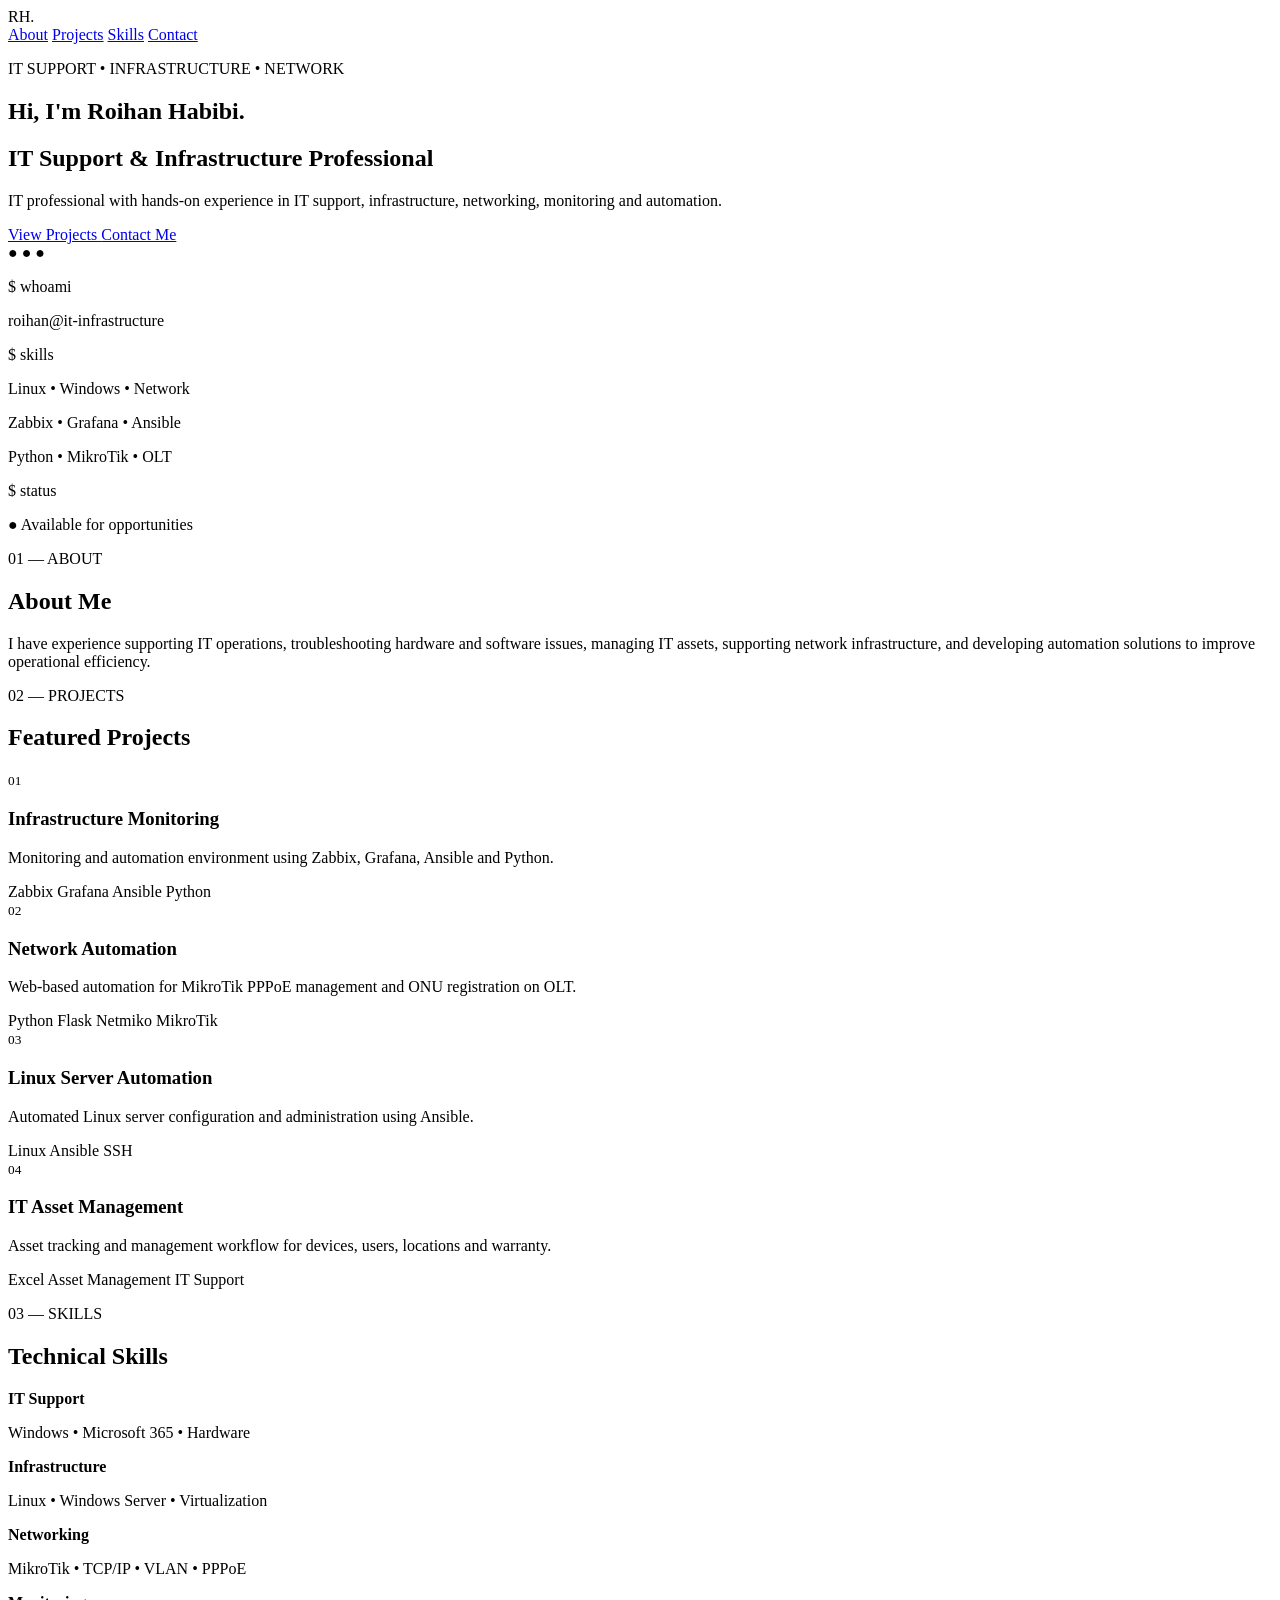
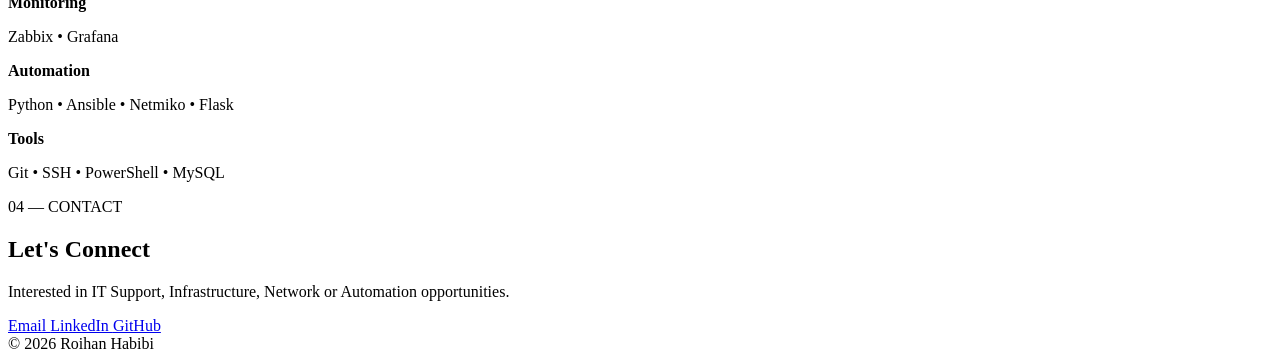
==== index.html @ a700986e "Create index.html" ====
<!DOCTYPE html>
<html lang="en">
<head>
    <meta charset="UTF-8">
    <meta name="viewport" content="width=device-width, initial-scale=1.0">
    <title>Roihan Habibi | IT Portfolio</title>

    <link rel="stylesheet" href="style.css">
</head>

<body>

    <nav>
        <div class="logo">RH<span>.</span></div>

        <div class="nav-links">
            <a href="#about">About</a>
            <a href="#projects">Projects</a>
            <a href="#skills">Skills</a>
            <a href="#contact">Contact</a>
        </div>
    </nav>

    <section class="hero">

        <div class="hero-text">

            <p class="tag">
                IT SUPPORT • INFRASTRUCTURE • NETWORK
            </p>

            <h1>
                Hi, I'm <span>Roihan Habibi.</span>
            </h1>

            <h2>
                IT Support & Infrastructure Professional
            </h2>

            <p>
                IT professional with hands-on experience in IT support,
                infrastructure, networking, monitoring and automation.
            </p>

            <div class="buttons">
                <a href="#projects" class="btn primary">
                    View Projects
                </a>

                <a href="#contact" class="btn secondary">
                    Contact Me
                </a>
            </div>

        </div>

        <div class="terminal">

            <div class="terminal-top">
                ● ● ●
            </div>

            <div class="terminal-body">

                <p><span>$</span> whoami</p>

                <p class="green">
                    roihan@it-infrastructure
                </p>

                <p><span>$</span> skills</p>

                <p>
                    Linux • Windows • Network
                </p>

                <p>
                    Zabbix • Grafana • Ansible
                </p>

                <p>
                    Python • MikroTik • OLT
                </p>

                <p><span>$</span> status</p>

                <p class="green">
                    ● Available for opportunities
                </p>

            </div>

        </div>

    </section>


    <section id="about">

        <p class="section-label">
            01 — ABOUT
        </p>

        <h2>About Me</h2>

        <p class="description">
            I have experience supporting IT operations, troubleshooting
            hardware and software issues, managing IT assets, supporting
            network infrastructure, and developing automation solutions
            to improve operational efficiency.
        </p>

    </section>


    <section id="projects">

        <p class="section-label">
            02 — PROJECTS
        </p>

        <h2>Featured Projects</h2>

        <div class="projects">

            <div class="project">

                <small>01</small>

                <h3>
                    Infrastructure Monitoring
                </h3>

                <p>
                    Monitoring and automation environment using
                    Zabbix, Grafana, Ansible and Python.
                </p>

                <div class="tags">
                    <span>Zabbix</span>
                    <span>Grafana</span>
                    <span>Ansible</span>
                    <span>Python</span>
                </div>

            </div>


            <div class="project">

                <small>02</small>

                <h3>
                    Network Automation
                </h3>

                <p>
                    Web-based automation for MikroTik PPPoE
                    management and ONU registration on OLT.
                </p>

                <div class="tags">
                    <span>Python</span>
                    <span>Flask</span>
                    <span>Netmiko</span>
                    <span>MikroTik</span>
                </div>

            </div>


            <div class="project">

                <small>03</small>

                <h3>
                    Linux Server Automation
                </h3>

                <p>
                    Automated Linux server configuration and
                    administration using Ansible.
                </p>

                <div class="tags">
                    <span>Linux</span>
                    <span>Ansible</span>
                    <span>SSH</span>
                </div>

            </div>


            <div class="project">

                <small>04</small>

                <h3>
                    IT Asset Management
                </h3>

                <p>
                    Asset tracking and management workflow for
                    devices, users, locations and warranty.
                </p>

                <div class="tags">
                    <span>Excel</span>
                    <span>Asset Management</span>
                    <span>IT Support</span>
                </div>

            </div>

        </div>

    </section>


    <section id="skills">

        <p class="section-label">
            03 — SKILLS
        </p>

        <h2>Technical Skills</h2>

        <div class="skills">

            <div>
                <strong>IT Support</strong>
                <p>Windows • Microsoft 365 • Hardware</p>
            </div>

            <div>
                <strong>Infrastructure</strong>
                <p>Linux • Windows Server • Virtualization</p>
            </div>

            <div>
                <strong>Networking</strong>
                <p>MikroTik • TCP/IP • VLAN • PPPoE</p>
            </div>

            <div>
                <strong>Monitoring</strong>
                <p>Zabbix • Grafana</p>
            </div>

            <div>
                <strong>Automation</strong>
                <p>Python • Ansible • Netmiko • Flask</p>
            </div>

            <div>
                <strong>Tools</strong>
                <p>Git • SSH • PowerShell • MySQL</p>
            </div>

        </div>

    </section>


    <section id="contact">

        <p class="section-label">
            04 — CONTACT
        </p>

        <h2>Let's Connect</h2>

        <p>
            Interested in IT Support, Infrastructure,
            Network or Automation opportunities.
        </p>

        <div class="contact">

            <a href="mailto:YOUR_EMAIL@gmail.com">
                Email
            </a>

            <a href="https://www.linkedin.com/">
                LinkedIn
            </a>

            <a href="https://github.com/RoihanHabibi">
                GitHub
            </a>

        </div>

    </section>


    <footer>
        © 2026 Roihan Habibi
    </footer>

</body>
</html>
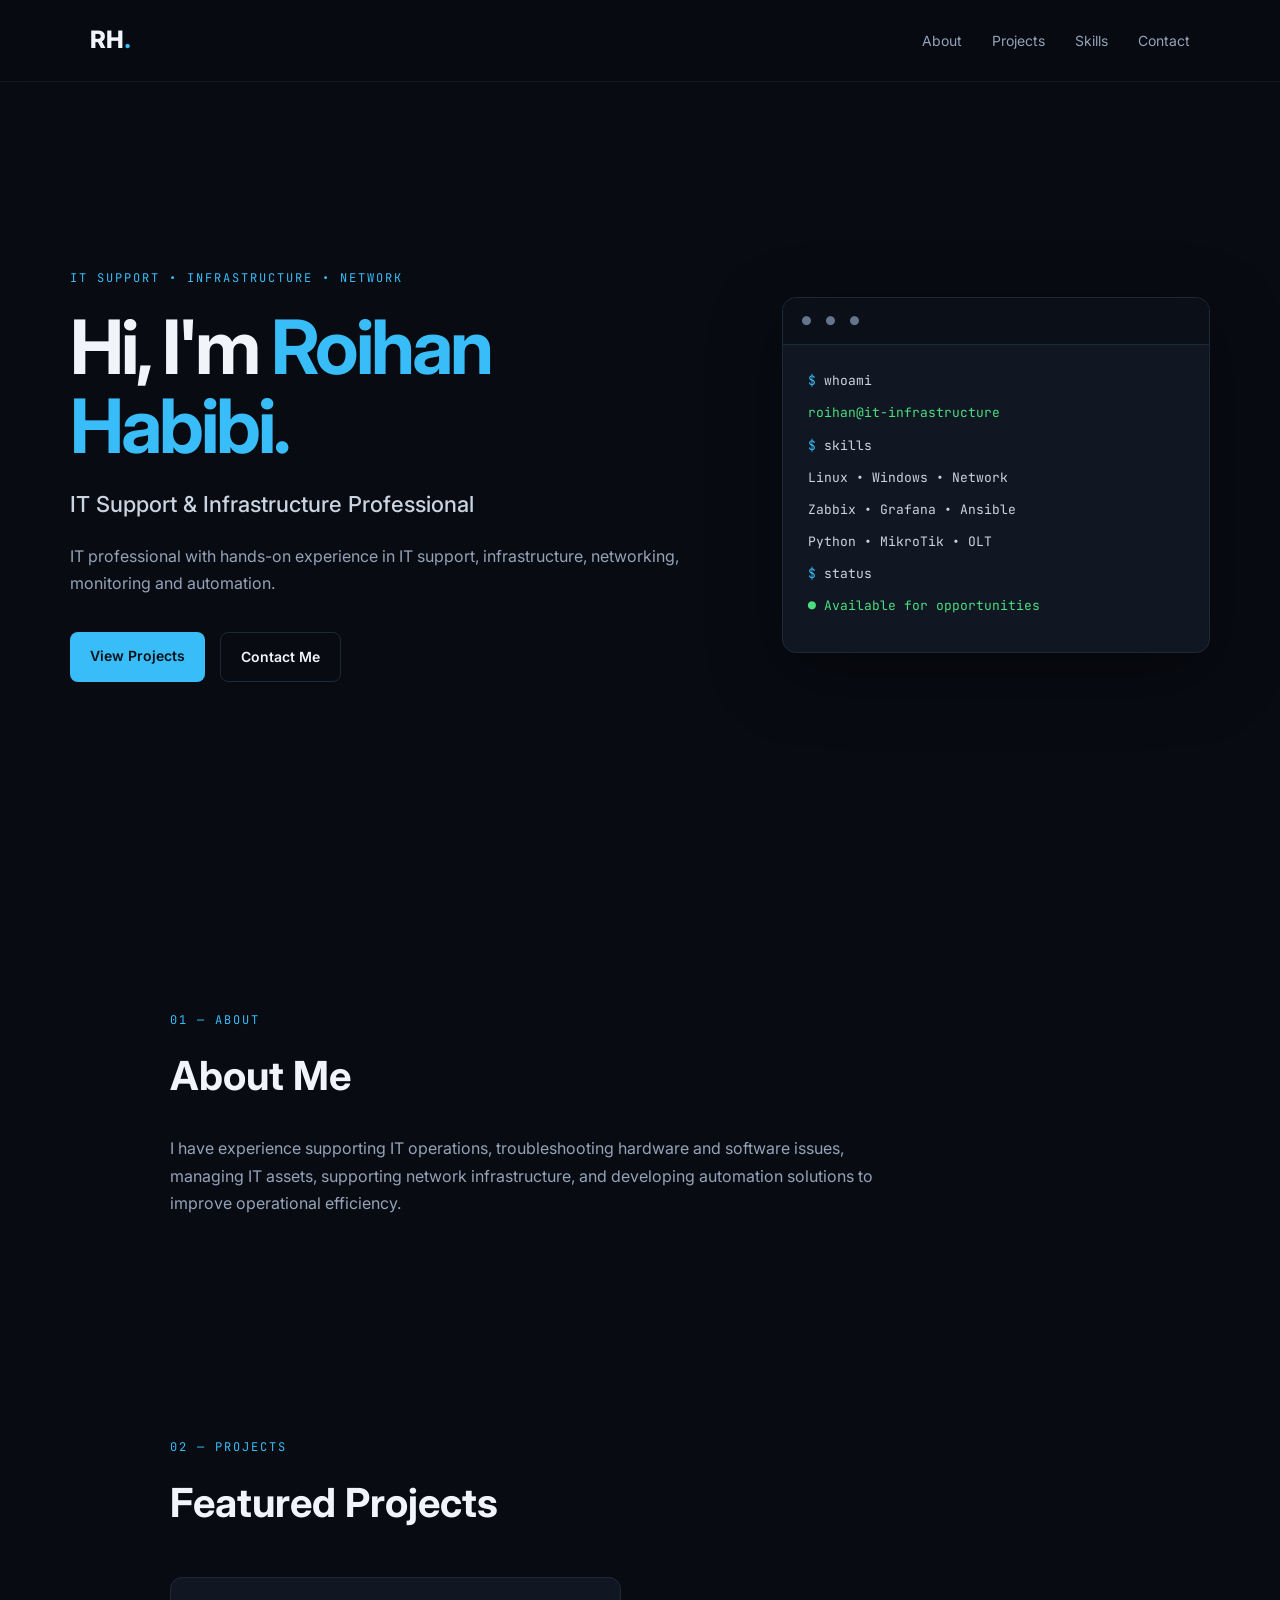
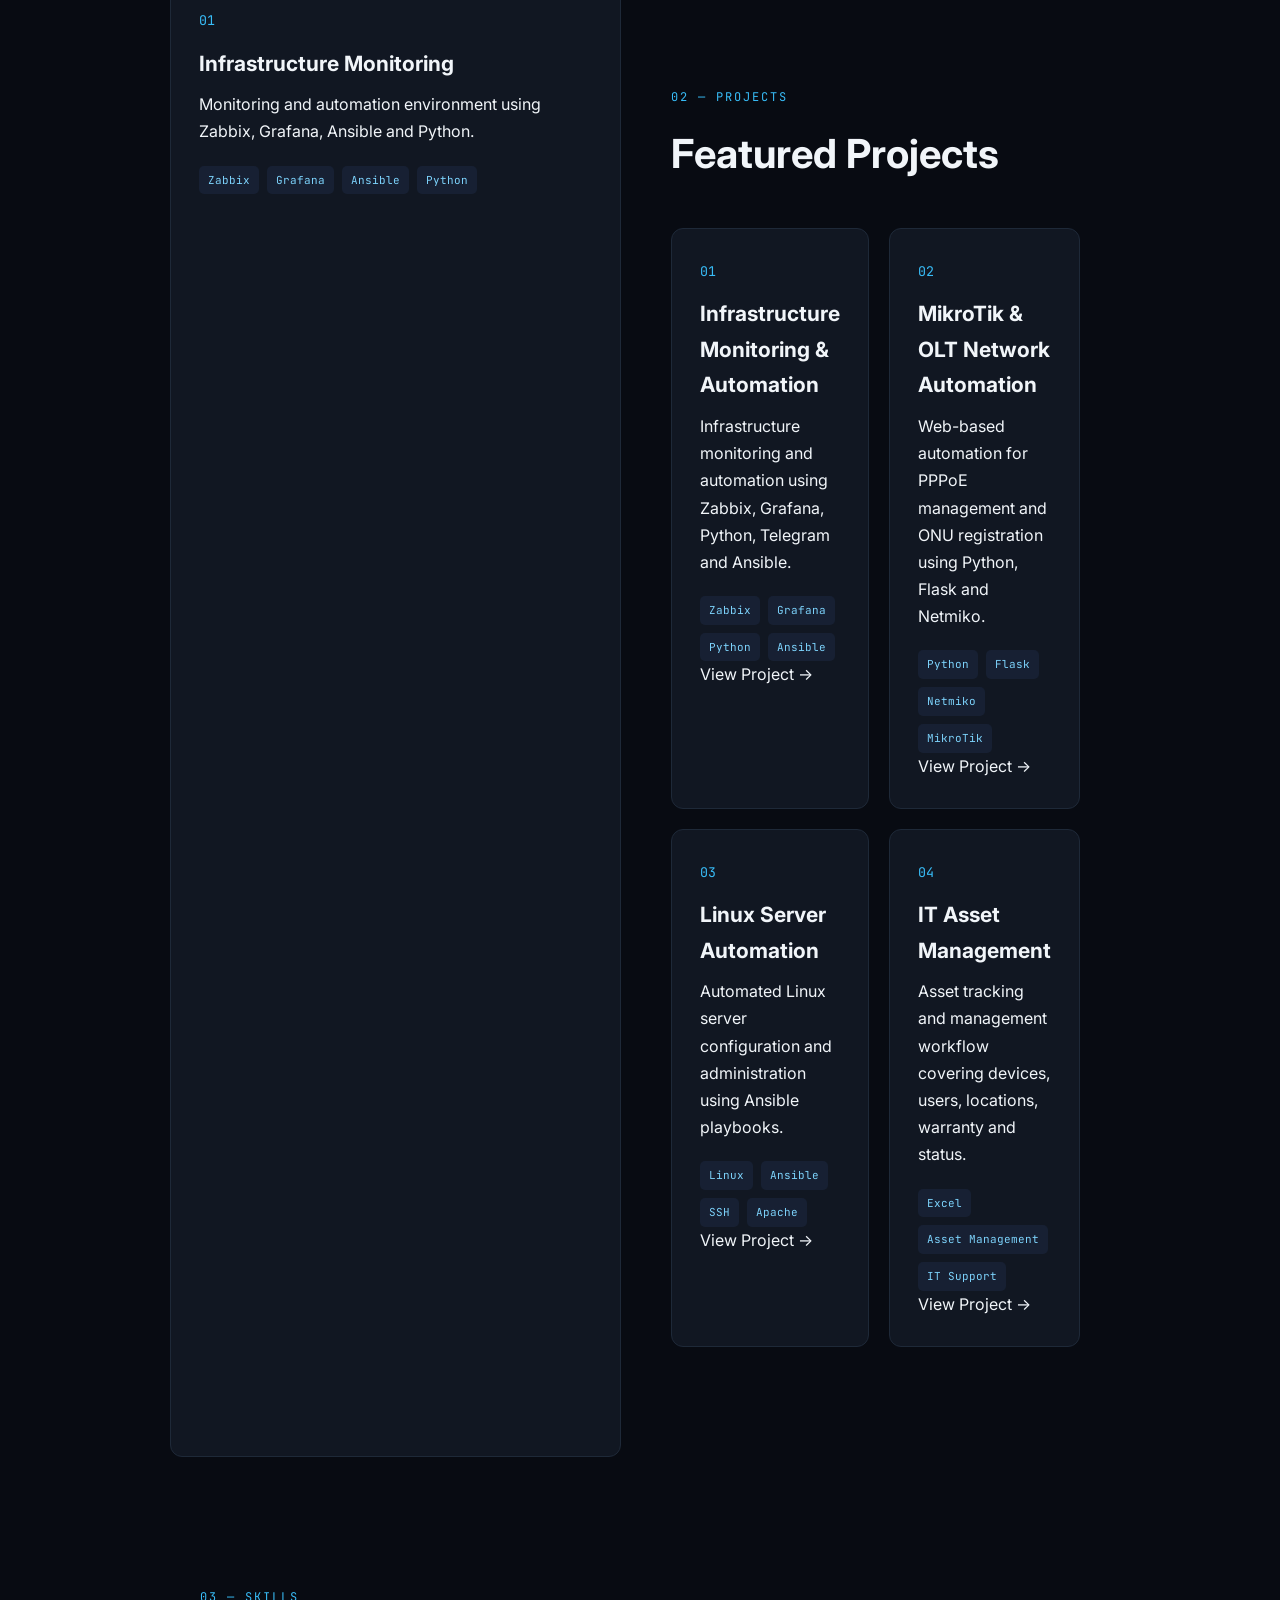
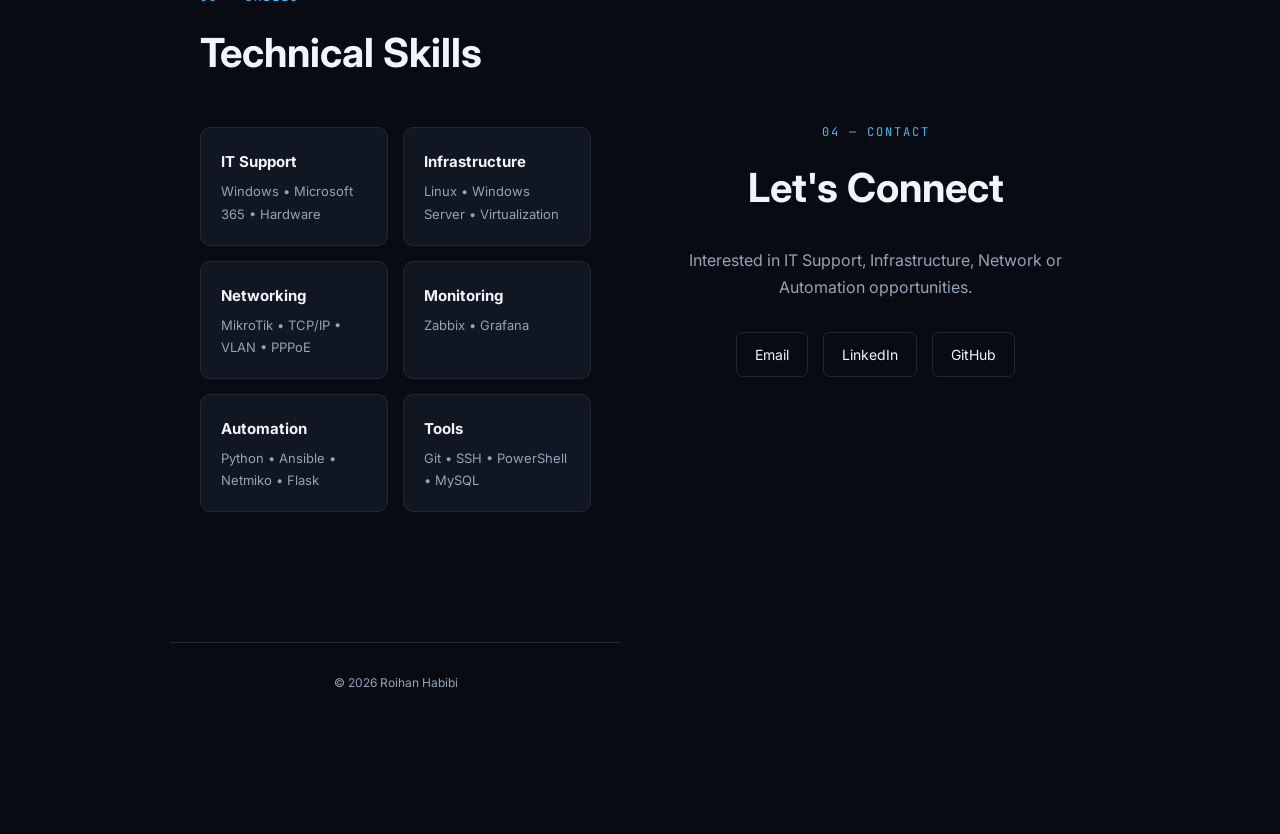
==== commit e2bb4105: "Add infrastructure monitoring project" ====
--- a/index.html
+++ b/index.html
@@ -146,75 +146,129 @@
             </div>
 
 
-            <div class="project">
-
-                <small>02</small>
-
-                <h3>
-                    Network Automation
-                </h3>
-
-                <p>
-                    Web-based automation for MikroTik PPPoE
-                    management and ONU registration on OLT.
-                </p>
-
-                <div class="tags">
-                    <span>Python</span>
-                    <span>Flask</span>
-                    <span>Netmiko</span>
-                    <span>MikroTik</span>
-                </div>
-
-            </div>
-
-
-            <div class="project">
-
-                <small>03</small>
-
-                <h3>
-                    Linux Server Automation
-                </h3>
-
-                <p>
-                    Automated Linux server configuration and
-                    administration using Ansible.
-                </p>
-
-                <div class="tags">
-                    <span>Linux</span>
-                    <span>Ansible</span>
-                    <span>SSH</span>
-                </div>
-
-            </div>
-
-
-            <div class="project">
-
-                <small>04</small>
-
-                <h3>
-                    IT Asset Management
-                </h3>
-
-                <p>
-                    Asset tracking and management workflow for
-                    devices, users, locations and warranty.
-                </p>
-
-                <div class="tags">
-                    <span>Excel</span>
-                    <span>Asset Management</span>
-                    <span>IT Support</span>
-                </div>
-
-            </div>
-
-        </div>
-
-    </section>
+<section id="projects">
+
+    <p class="section-label">
+        02 — PROJECTS
+    </p>
+
+    <h2>Featured Projects</h2>
+
+    <div class="projects">
+
+        <!-- PROJECT 01 -->
+        <a href="projects/infrastructure-monitoring.html" class="project">
+
+            <small>01</small>
+
+            <h3>
+                Infrastructure Monitoring & Automation
+            </h3>
+
+            <p>
+                Infrastructure monitoring and automation using
+                Zabbix, Grafana, Python, Telegram and Ansible.
+            </p>
+
+            <div class="tags">
+                <span>Zabbix</span>
+                <span>Grafana</span>
+                <span>Python</span>
+                <span>Ansible</span>
+            </div>
+
+            <div class="project-link">
+                View Project →
+            </div>
+
+        </a>
+
+
+        <!-- PROJECT 02 -->
+        <a href="projects/network-automation.html" class="project">
+
+            <small>02</small>
+
+            <h3>
+                MikroTik & OLT Network Automation
+            </h3>
+
+            <p>
+                Web-based automation for PPPoE management
+                and ONU registration using Python, Flask and Netmiko.
+            </p>
+
+            <div class="tags">
+                <span>Python</span>
+                <span>Flask</span>
+                <span>Netmiko</span>
+                <span>MikroTik</span>
+            </div>
+
+            <div class="project-link">
+                View Project →
+            </div>
+
+        </a>
+
+
+        <!-- PROJECT 03 -->
+        <a href="projects/linux-automation.html" class="project">
+
+            <small>03</small>
+
+            <h3>
+                Linux Server Automation
+            </h3>
+
+            <p>
+                Automated Linux server configuration and
+                administration using Ansible playbooks.
+            </p>
+
+            <div class="tags">
+                <span>Linux</span>
+                <span>Ansible</span>
+                <span>SSH</span>
+                <span>Apache</span>
+            </div>
+
+            <div class="project-link">
+                View Project →
+            </div>
+
+        </a>
+
+
+        <!-- PROJECT 04 -->
+        <a href="projects/it-asset-management.html" class="project">
+
+            <small>04</small>
+
+            <h3>
+                IT Asset Management
+            </h3>
+
+            <p>
+                Asset tracking and management workflow covering
+                devices, users, locations, warranty and status.
+            </p>
+
+            <div class="tags">
+                <span>Excel</span>
+                <span>Asset Management</span>
+                <span>IT Support</span>
+            </div>
+
+            <div class="project-link">
+                View Project →
+            </div>
+
+        </a>
+
+    </div>
+
+</section>
 
 
     <section id="skills">
--- a/style.css
+++ b/style.css
@@ -0,0 +1,520 @@
+@import url('https://fonts.googleapis.com/css2?family=Inter:wght@400;500;600;700;800&family=JetBrains+Mono:wght@400;500&display=swap');
+
+:root {
+    --bg: #080b12;
+    --bg-card: #111722;
+    --border: #1e2938;
+
+    --text: #f1f5f9;
+    --muted: #94a3b8;
+
+    --accent: #38bdf8;
+    --accent-hover: #7dd3fc;
+
+    --green: #4ade80;
+}
+
+
+/* =========================
+   RESET
+========================= */
+
+* {
+    margin: 0;
+    padding: 0;
+    box-sizing: border-box;
+    scroll-behavior: smooth;
+}
+
+body {
+    font-family: "Inter", sans-serif;
+    background: var(--bg);
+    color: var(--text);
+    line-height: 1.7;
+}
+
+a {
+    color: inherit;
+    text-decoration: none;
+}
+
+
+/* =========================
+   NAVBAR
+========================= */
+
+nav {
+    position: fixed;
+    top: 0;
+    left: 0;
+    width: 100%;
+
+    display: flex;
+    justify-content: space-between;
+    align-items: center;
+
+    padding: 20px 7%;
+
+    background: rgba(8, 11, 18, 0.8);
+    backdrop-filter: blur(15px);
+
+    border-bottom: 1px solid rgba(255,255,255,0.05);
+
+    z-index: 100;
+}
+
+.logo {
+    font-size: 24px;
+    font-weight: 800;
+}
+
+.logo span {
+    color: var(--accent);
+}
+
+.nav-links {
+    display: flex;
+    gap: 30px;
+}
+
+.nav-links a {
+    color: var(--muted);
+    font-size: 14px;
+    transition: 0.3s;
+}
+
+.nav-links a:hover {
+    color: var(--accent);
+}
+
+
+/* =========================
+   HERO
+========================= */
+
+.hero {
+    min-height: 100vh;
+
+    max-width: 1200px;
+    margin: auto;
+
+    padding: 150px 30px 100px;
+
+    display: grid;
+    grid-template-columns: 1.2fr 0.8fr;
+
+    gap: 70px;
+
+    align-items: center;
+}
+
+.tag {
+    font-family: "JetBrains Mono", monospace;
+
+    color: var(--accent);
+
+    font-size: 12px;
+
+    letter-spacing: 2px;
+
+    margin-bottom: 20px;
+}
+
+.hero h1 {
+    font-size: clamp(45px, 6vw, 75px);
+
+    line-height: 1.05;
+
+    letter-spacing: -3px;
+}
+
+.hero h1 span {
+    color: var(--accent);
+}
+
+.hero h2 {
+    margin-top: 20px;
+
+    font-size: 22px;
+
+    font-weight: 500;
+
+    color: #cbd5e1;
+}
+
+.hero-text > p:not(.tag) {
+    margin-top: 20px;
+
+    max-width: 650px;
+
+    color: var(--muted);
+}
+
+
+/* =========================
+   BUTTONS
+========================= */
+
+.buttons {
+    display: flex;
+
+    gap: 15px;
+
+    margin-top: 35px;
+}
+
+.btn {
+    padding: 12px 20px;
+
+    border-radius: 8px;
+
+    font-size: 14px;
+
+    font-weight: 600;
+
+    transition: 0.3s;
+}
+
+.primary {
+    background: var(--accent);
+
+    color: #061018;
+}
+
+.primary:hover {
+    background: var(--accent-hover);
+
+    transform: translateY(-2px);
+}
+
+.secondary {
+    border: 1px solid var(--border);
+
+    color: var(--text);
+}
+
+.secondary:hover {
+    border-color: var(--accent);
+
+    color: var(--accent);
+}
+
+
+/* =========================
+   TERMINAL
+========================= */
+
+.terminal {
+    background: var(--bg-card);
+
+    border: 1px solid var(--border);
+
+    border-radius: 14px;
+
+    overflow: hidden;
+
+    box-shadow:
+        0 20px 70px rgba(0,0,0,0.4);
+}
+
+.terminal-top {
+    padding: 13px 18px;
+
+    background: #0b0f17;
+
+    border-bottom: 1px solid var(--border);
+
+    color: #64748b;
+
+    font-size: 12px;
+
+    letter-spacing: 5px;
+}
+
+.terminal-body {
+    padding: 25px;
+
+    font-family: "JetBrains Mono", monospace;
+
+    font-size: 13px;
+
+    color: #cbd5e1;
+}
+
+.terminal-body p {
+    margin-bottom: 10px;
+}
+
+.terminal-body span {
+    color: var(--accent);
+}
+
+.terminal-body .green {
+    color: var(--green);
+}
+
+
+/* =========================
+   SECTIONS
+========================= */
+
+section:not(.hero) {
+    max-width: 1000px;
+
+    margin: auto;
+
+    padding: 110px 30px;
+}
+
+.section-label {
+    font-family: "JetBrains Mono", monospace;
+
+    color: var(--accent);
+
+    font-size: 12px;
+
+    letter-spacing: 2px;
+
+    margin-bottom: 12px;
+}
+
+section:not(.hero) h2 {
+    font-size: 40px;
+
+    margin-bottom: 25px;
+}
+
+.description {
+    max-width: 750px;
+
+    color: var(--muted);
+}
+
+
+/* =========================
+   PROJECTS
+========================= */
+
+.projects {
+    margin-top: 40px;
+
+    display: grid;
+
+    grid-template-columns: repeat(2, 1fr);
+
+    gap: 20px;
+}
+
+.project {
+    padding: 28px;
+
+    background: var(--bg-card);
+
+    border: 1px solid var(--border);
+
+    border-radius: 12px;
+
+    transition: 0.3s;
+}
+
+.project:hover {
+    transform: translateY(-6px);
+
+    border-color: var(--accent);
+
+    box-shadow:
+        0 15px 45px rgba(0,0,0,0.3);
+}
+
+.project small {
+    color: var(--accent);
+
+    font-family: "JetBrains Mono", monospace;
+}
+
+.project h3 {
+    margin-top: 12px;
+
+    margin-bottom: 10px;
+
+    font-size: 21px;
+}
+
+.project p {
+.project-link {
+    margin-top: 22px;
+
+    color: var(--accent);
+
+    font-size: 13px;
+
+    font-weight: 600;
+
+    transition: 0.3s;
+}
+
+.project:hover .project-link {
+    transform: translateX(5px);
+}
+}
+
+
+/* =========================
+   TAGS
+========================= */
+
+.tags {
+    display: flex;
+
+    flex-wrap: wrap;
+
+    gap: 8px;
+
+    margin-top: 20px;
+}
+
+.tags span {
+    padding: 5px 9px;
+
+    border-radius: 5px;
+
+    background: #172033;
+
+    color: #7dd3fc;
+
+    font-family: "JetBrains Mono", monospace;
+
+    font-size: 11px;
+}
+
+
+/* =========================
+   SKILLS
+========================= */
+
+.skills {
+    display: grid;
+
+    grid-template-columns: repeat(2, 1fr);
+
+    gap: 15px;
+
+    margin-top: 40px;
+}
+
+.skills > div {
+    padding: 20px;
+
+    background: var(--bg-card);
+
+    border: 1px solid var(--border);
+
+    border-radius: 10px;
+
+    transition: 0.3s;
+}
+
+.skills > div:hover {
+    border-color: var(--accent);
+}
+
+.skills strong {
+    font-size: 15px;
+}
+
+.skills p {
+    color: var(--muted);
+
+    font-size: 13px;
+
+    margin-top: 5px;
+}
+
+
+/* =========================
+   CONTACT
+========================= */
+
+#contact {
+    text-align: center;
+}
+
+#contact > p:not(.section-label) {
+    color: var(--muted);
+}
+
+.contact {
+    margin-top: 30px;
+
+    display: flex;
+
+    justify-content: center;
+
+    gap: 15px;
+}
+
+.contact a {
+    padding: 10px 18px;
+
+    border: 1px solid var(--border);
+
+    border-radius: 7px;
+
+    font-size: 14px;
+
+    transition: 0.3s;
+}
+
+.contact a:hover {
+    border-color: var(--accent);
+
+    color: var(--accent);
+}
+
+
+/* =========================
+   FOOTER
+========================= */
+
+footer {
+    border-top: 1px solid var(--border);
+
+    text-align: center;
+
+    padding: 30px;
+
+    color: var(--muted);
+
+    font-size: 12px;
+}
+
+
+/* =========================
+   MOBILE
+========================= */
+
+@media (max-width: 800px) {
+
+    .nav-links {
+        display: none;
+    }
+
+    .hero {
+        grid-template-columns: 1fr;
+
+        padding-top: 130px;
+    }
+
+    .hero h1 {
+        letter-spacing: -2px;
+    }
+
+    .projects,
+    .skills {
+        grid-template-columns: 1fr;
+    }
+
+    .terminal {
+        margin-top: 20px;
+    }
+}
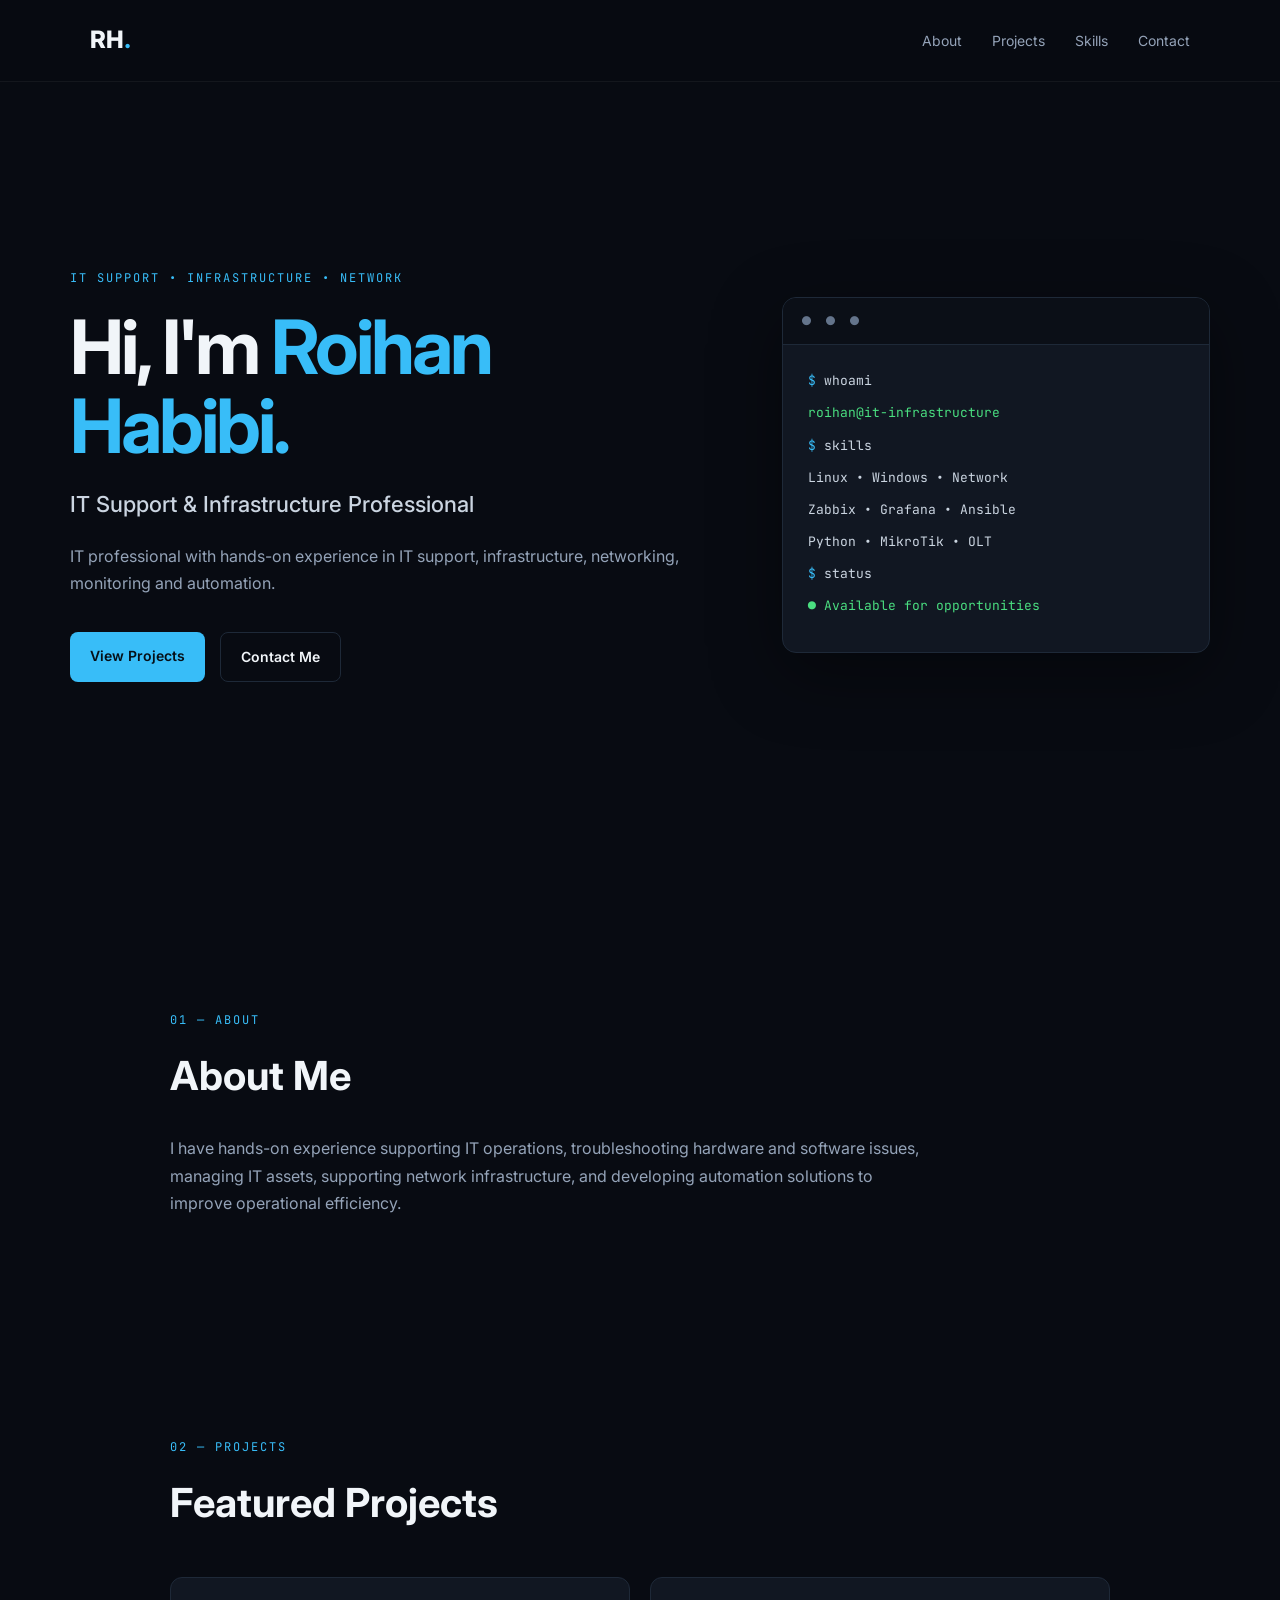
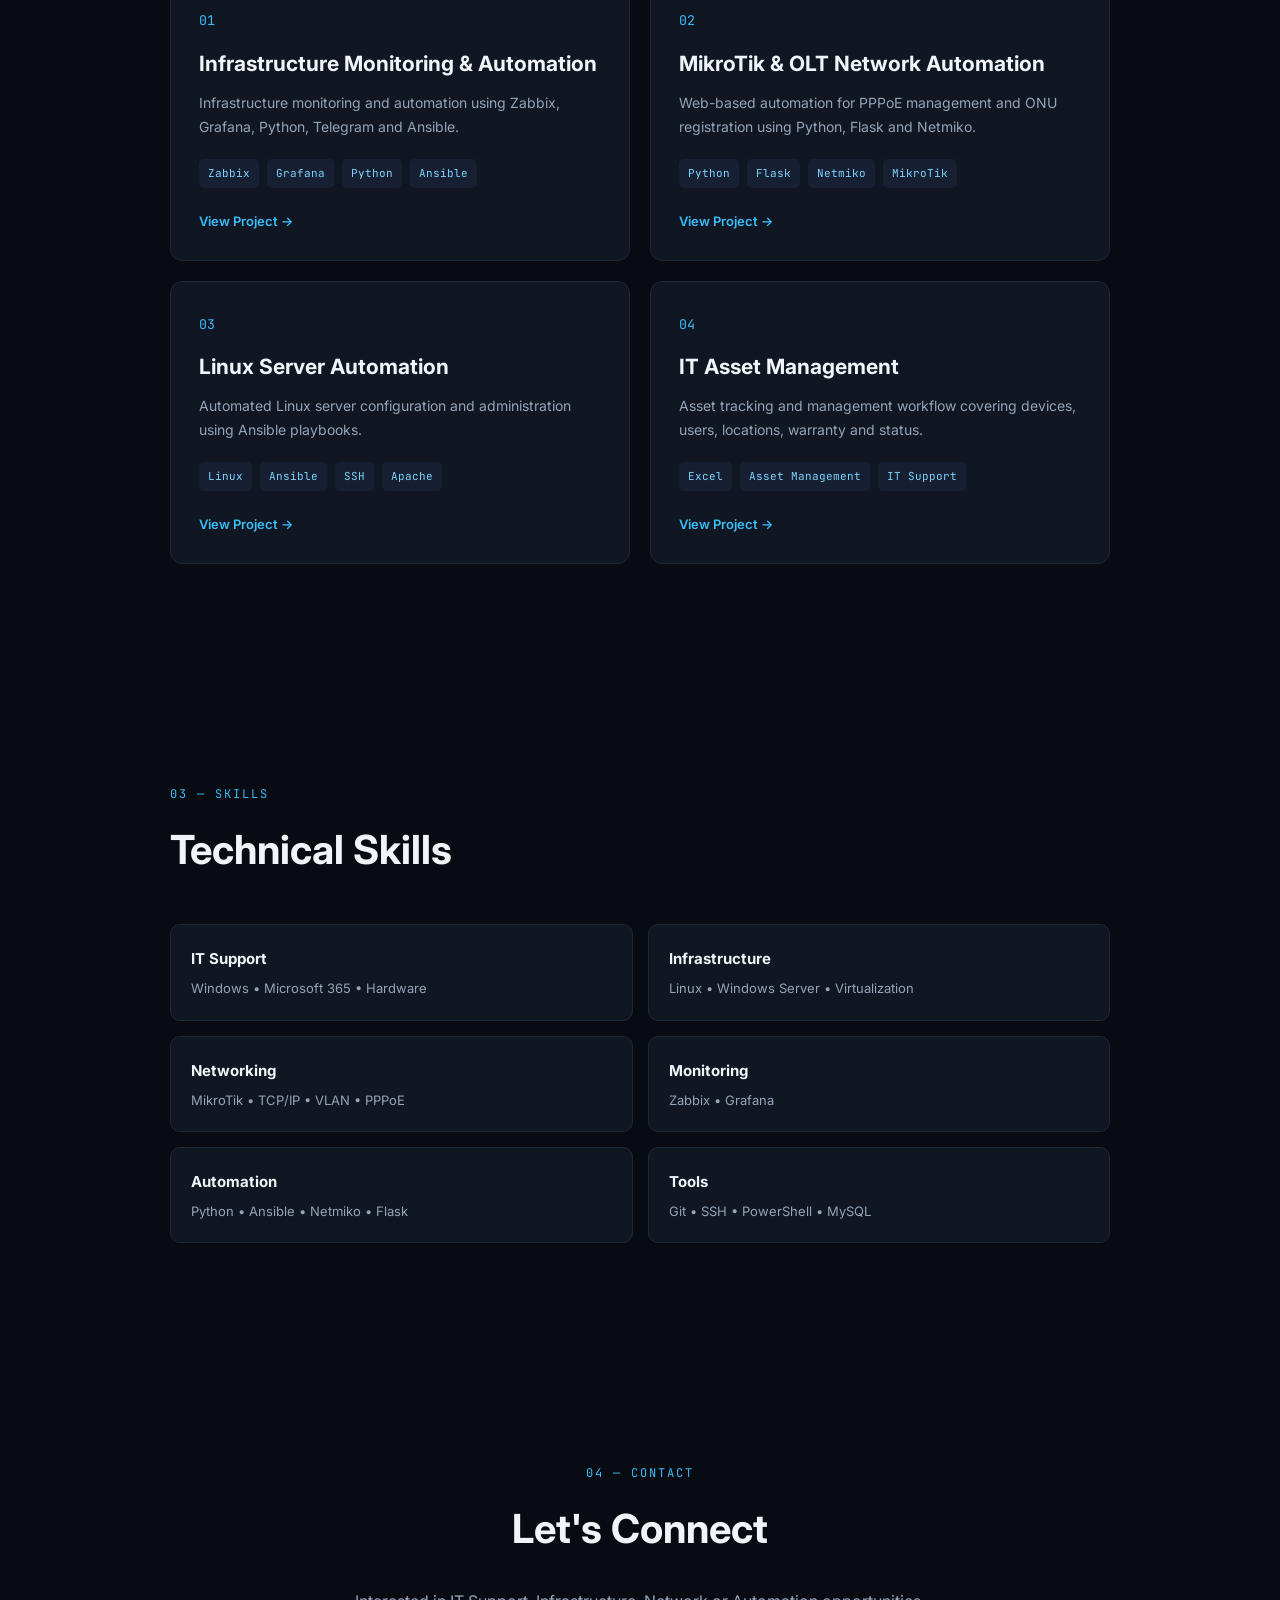
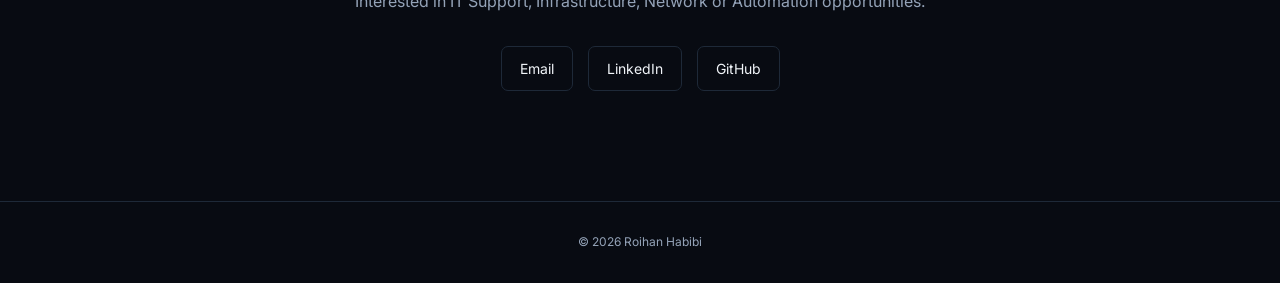
==== commit 77557a63: "Update portfolio projects" ====
--- a/index.html
+++ b/index.html
@@ -1,25 +1,45 @@
 <!DOCTYPE html>
 <html lang="en">
+
 <head>
     <meta charset="UTF-8">
     <meta name="viewport" content="width=device-width, initial-scale=1.0">
-    <title>Roihan Habibi | IT Portfolio</title>
+
+    <title>Roihan Habibi | IT Support & Infrastructure</title>
 
     <link rel="stylesheet" href="style.css">
 </head>
 
 <body>
 
+    <!-- =========================
+         NAVIGATION
+    ========================== -->
+
     <nav>
-        <div class="logo">RH<span>.</span></div>
+
+        <div class="logo">
+            RH<span>.</span>
+        </div>
 
         <div class="nav-links">
+
             <a href="#about">About</a>
+
             <a href="#projects">Projects</a>
+
             <a href="#skills">Skills</a>
+
             <a href="#contact">Contact</a>
-        </div>
+
+        </div>
+
     </nav>
+
+
+    <!-- =========================
+         HERO
+    ========================== -->
 
     <section class="hero">
 
@@ -43,6 +63,7 @@
             </p>
 
             <div class="buttons">
+
                 <a href="#projects" class="btn primary">
                     View Projects
                 </a>
@@ -50,9 +71,13 @@
                 <a href="#contact" class="btn secondary">
                     Contact Me
                 </a>
-            </div>
-
-        </div>
+
+            </div>
+
+        </div>
+
+
+        <!-- TERMINAL -->
 
         <div class="terminal">
 
@@ -62,13 +87,17 @@
 
             <div class="terminal-body">
 
-                <p><span>$</span> whoami</p>
+                <p>
+                    <span>$</span> whoami
+                </p>
 
                 <p class="green">
                     roihan@it-infrastructure
                 </p>
 
-                <p><span>$</span> skills</p>
+                <p>
+                    <span>$</span> skills
+                </p>
 
                 <p>
                     Linux • Windows • Network
@@ -82,7 +111,9 @@
                     Python • MikroTik • OLT
                 </p>
 
-                <p><span>$</span> status</p>
+                <p>
+                    <span>$</span> status
+                </p>
 
                 <p class="green">
                     ● Available for opportunities
@@ -94,6 +125,10 @@
 
     </section>
 
+
+    <!-- =========================
+         ABOUT
+    ========================== -->
 
     <section id="about">
 
@@ -101,17 +136,26 @@
             01 — ABOUT
         </p>
 
-        <h2>About Me</h2>
+        <h2>
+            About Me
+        </h2>
 
         <p class="description">
-            I have experience supporting IT operations, troubleshooting
-            hardware and software issues, managing IT assets, supporting
-            network infrastructure, and developing automation solutions
-            to improve operational efficiency.
+
+            I have hands-on experience supporting IT operations,
+            troubleshooting hardware and software issues, managing
+            IT assets, supporting network infrastructure, and
+            developing automation solutions to improve operational
+            efficiency.
+
         </p>
 
     </section>
 
+
+    <!-- =========================
+         PROJECTS
+    ========================== -->
 
     <section id="projects">
 
@@ -119,157 +163,224 @@
             02 — PROJECTS
         </p>
 
-        <h2>Featured Projects</h2>
+        <h2>
+            Featured Projects
+        </h2>
+
 
         <div class="projects">
 
-            <div class="project">
-
-                <small>01</small>
+
+            <!-- PROJECT 01 -->
+
+            <a
+                href="projects/infrastructure-monitoring.html"
+                class="project"
+            >
+
+                <small>
+                    01
+                </small>
 
                 <h3>
-                    Infrastructure Monitoring
+                    Infrastructure Monitoring & Automation
                 </h3>
 
                 <p>
-                    Monitoring and automation environment using
-                    Zabbix, Grafana, Ansible and Python.
-                </p>
+
+                    Infrastructure monitoring and automation using
+                    Zabbix, Grafana, Python, Telegram and Ansible.
+
+                </p>
+
 
                 <div class="tags">
-                    <span>Zabbix</span>
-                    <span>Grafana</span>
-                    <span>Ansible</span>
-                    <span>Python</span>
-                </div>
-
-            </div>
-
-
-<section id="projects">
-
-    <p class="section-label">
-        02 — PROJECTS
-    </p>
-
-    <h2>Featured Projects</h2>
-
-    <div class="projects">
-
-        <!-- PROJECT 01 -->
-        <a href="projects/infrastructure-monitoring.html" class="project">
-
-            <small>01</small>
-
-            <h3>
-                Infrastructure Monitoring & Automation
-            </h3>
-
-            <p>
-                Infrastructure monitoring and automation using
-                Zabbix, Grafana, Python, Telegram and Ansible.
-            </p>
-
-            <div class="tags">
-                <span>Zabbix</span>
-                <span>Grafana</span>
-                <span>Python</span>
-                <span>Ansible</span>
-            </div>
-
-            <div class="project-link">
-                View Project →
-            </div>
-
-        </a>
-
-
-        <!-- PROJECT 02 -->
-        <a href="projects/network-automation.html" class="project">
-
-            <small>02</small>
-
-            <h3>
-                MikroTik & OLT Network Automation
-            </h3>
-
-            <p>
-                Web-based automation for PPPoE management
-                and ONU registration using Python, Flask and Netmiko.
-            </p>
-
-            <div class="tags">
-                <span>Python</span>
-                <span>Flask</span>
-                <span>Netmiko</span>
-                <span>MikroTik</span>
-            </div>
-
-            <div class="project-link">
-                View Project →
-            </div>
-
-        </a>
-
-
-        <!-- PROJECT 03 -->
-        <a href="projects/linux-automation.html" class="project">
-
-            <small>03</small>
-
-            <h3>
-                Linux Server Automation
-            </h3>
-
-            <p>
-                Automated Linux server configuration and
-                administration using Ansible playbooks.
-            </p>
-
-            <div class="tags">
-                <span>Linux</span>
-                <span>Ansible</span>
-                <span>SSH</span>
-                <span>Apache</span>
-            </div>
-
-            <div class="project-link">
-                View Project →
-            </div>
-
-        </a>
-
-
-        <!-- PROJECT 04 -->
-        <a href="projects/it-asset-management.html" class="project">
-
-            <small>04</small>
-
-            <h3>
-                IT Asset Management
-            </h3>
-
-            <p>
-                Asset tracking and management workflow covering
-                devices, users, locations, warranty and status.
-            </p>
-
-            <div class="tags">
-                <span>Excel</span>
-                <span>Asset Management</span>
-                <span>IT Support</span>
-            </div>
-
-            <div class="project-link">
-                View Project →
-            </div>
-
-        </a>
-
-    </div>
-
-</section>
-
+
+                    <span>
+                        Zabbix
+                    </span>
+
+                    <span>
+                        Grafana
+                    </span>
+
+                    <span>
+                        Python
+                    </span>
+
+                    <span>
+                        Ansible
+                    </span>
+
+                </div>
+
+
+                <div class="project-link">
+                    View Project →
+                </div>
+
+            </a>
+
+
+            <!-- PROJECT 02 -->
+
+            <a
+                href="projects/network-automation.html"
+                class="project"
+            >
+
+                <small>
+                    02
+                </small>
+
+                <h3>
+                    MikroTik & OLT Network Automation
+                </h3>
+
+                <p>
+
+                    Web-based automation for PPPoE management
+                    and ONU registration using Python, Flask
+                    and Netmiko.
+
+                </p>
+
+
+                <div class="tags">
+
+                    <span>
+                        Python
+                    </span>
+
+                    <span>
+                        Flask
+                    </span>
+
+                    <span>
+                        Netmiko
+                    </span>
+
+                    <span>
+                        MikroTik
+                    </span>
+
+                </div>
+
+
+                <div class="project-link">
+                    View Project →
+                </div>
+
+            </a>
+
+
+            <!-- PROJECT 03 -->
+
+            <a
+                href="projects/linux-automation.html"
+                class="project"
+            >
+
+                <small>
+                    03
+                </small>
+
+                <h3>
+                    Linux Server Automation
+                </h3>
+
+                <p>
+
+                    Automated Linux server configuration and
+                    administration using Ansible playbooks.
+
+                </p>
+
+
+                <div class="tags">
+
+                    <span>
+                        Linux
+                    </span>
+
+                    <span>
+                        Ansible
+                    </span>
+
+                    <span>
+                        SSH
+                    </span>
+
+                    <span>
+                        Apache
+                    </span>
+
+                </div>
+
+
+                <div class="project-link">
+                    View Project →
+                </div>
+
+            </a>
+
+
+            <!-- PROJECT 04 -->
+
+            <a
+                href="projects/it-asset-management.html"
+                class="project"
+            >
+
+                <small>
+                    04
+                </small>
+
+                <h3>
+                    IT Asset Management
+                </h3>
+
+                <p>
+
+                    Asset tracking and management workflow
+                    covering devices, users, locations,
+                    warranty and status.
+
+                </p>
+
+
+                <div class="tags">
+
+                    <span>
+                        Excel
+                    </span>
+
+                    <span>
+                        Asset Management
+                    </span>
+
+                    <span>
+                        IT Support
+                    </span>
+
+                </div>
+
+
+                <div class="project-link">
+                    View Project →
+                </div>
+
+            </a>
+
+
+        </div>
+
+    </section>
+
+
+    <!-- =========================
+         SKILLS
+    ========================== -->
 
     <section id="skills">
 
@@ -277,44 +388,100 @@
             03 — SKILLS
         </p>
 
-        <h2>Technical Skills</h2>
+        <h2>
+            Technical Skills
+        </h2>
+
 
         <div class="skills">
 
+
             <div>
-                <strong>IT Support</strong>
-                <p>Windows • Microsoft 365 • Hardware</p>
-            </div>
+
+                <strong>
+                    IT Support
+                </strong>
+
+                <p>
+                    Windows • Microsoft 365 • Hardware
+                </p>
+
+            </div>
+
 
             <div>
-                <strong>Infrastructure</strong>
-                <p>Linux • Windows Server • Virtualization</p>
-            </div>
+
+                <strong>
+                    Infrastructure
+                </strong>
+
+                <p>
+                    Linux • Windows Server • Virtualization
+                </p>
+
+            </div>
+
 
             <div>
-                <strong>Networking</strong>
-                <p>MikroTik • TCP/IP • VLAN • PPPoE</p>
-            </div>
+
+                <strong>
+                    Networking
+                </strong>
+
+                <p>
+                    MikroTik • TCP/IP • VLAN • PPPoE
+                </p>
+
+            </div>
+
 
             <div>
-                <strong>Monitoring</strong>
-                <p>Zabbix • Grafana</p>
-            </div>
+
+                <strong>
+                    Monitoring
+                </strong>
+
+                <p>
+                    Zabbix • Grafana
+                </p>
+
+            </div>
+
 
             <div>
-                <strong>Automation</strong>
-                <p>Python • Ansible • Netmiko • Flask</p>
-            </div>
+
+                <strong>
+                    Automation
+                </strong>
+
+                <p>
+                    Python • Ansible • Netmiko • Flask
+                </p>
+
+            </div>
+
 
             <div>
-                <strong>Tools</strong>
-                <p>Git • SSH • PowerShell • MySQL</p>
-            </div>
+
+                <strong>
+                    Tools
+                </strong>
+
+                <p>
+                    Git • SSH • PowerShell • MySQL
+                </p>
+
+            </div>
+
 
         </div>
 
     </section>
 
+
+    <!-- =========================
+         CONTACT
+    ========================== -->
 
     <section id="contact">
 
@@ -322,12 +489,17 @@
             04 — CONTACT
         </p>
 
-        <h2>Let's Connect</h2>
+        <h2>
+            Let's Connect
+        </h2>
 
         <p>
+
             Interested in IT Support, Infrastructure,
             Network or Automation opportunities.
+
         </p>
+
 
         <div class="contact">
 
@@ -335,11 +507,19 @@
                 Email
             </a>
 
-            <a href="https://www.linkedin.com/">
+            <a
+                href="https://www.linkedin.com/"
+                target="_blank"
+                rel="noopener noreferrer"
+            >
                 LinkedIn
             </a>
 
-            <a href="https://github.com/RoihanHabibi">
+            <a
+                href="https://github.com/RoihanHabibi"
+                target="_blank"
+                rel="noopener noreferrer"
+            >
                 GitHub
             </a>
 
@@ -348,9 +528,17 @@
     </section>
 
 
+    <!-- =========================
+         FOOTER
+    ========================== -->
+
     <footer>
+
         © 2026 Roihan Habibi
+
     </footer>
 
+
 </body>
-</html>
+
+</html>
--- a/style.css
+++ b/style.css
@@ -334,28 +334,28 @@
 
 .project h3 {
     margin-top: 12px;
-
     margin-bottom: 10px;
-
     font-size: 21px;
 }
 
 .project p {
+    color: var(--muted);
+    font-size: 14px;
+}
+
+
+/* PROJECT LINK */
+
 .project-link {
     margin-top: 22px;
-
-    color: var(--accent);
-
+    color: var(--accent);
     font-size: 13px;
-
     font-weight: 600;
-
     transition: 0.3s;
 }
 
 .project:hover .project-link {
     transform: translateX(5px);
-}
 }
 
 
